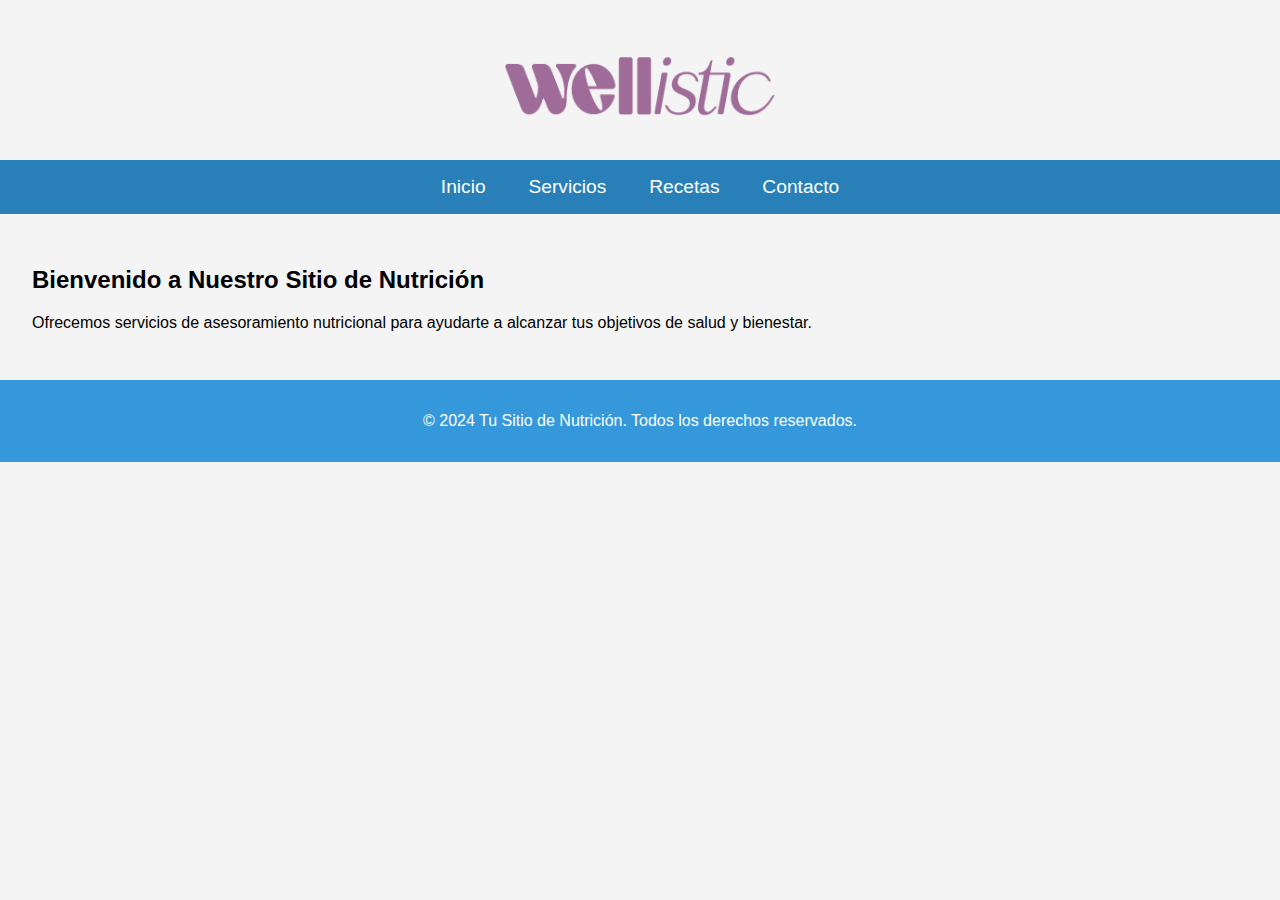
==== index.html @ d5e08f60 "Add files via upload" ====
<!DOCTYPE html>
<html lang="es">
<head>
    <meta charset="UTF-8">
    <meta name="viewport" content="width=device-width, initial-scale=1.0">
    <title>Tu Sitio de Nutrición</title>
    <link rel="stylesheet" href="styles.css">
    
      
</head>
<body>
    <header>
        <h1></h1>
    </header>

    <nav>
        <a href="#">Inicio</a>
        <a href="#">Servicios</a>
        <a href="#">Recetas</a>
        <a href="#">Contacto</a>
    </nav>

    <section>
        <h2>Bienvenido a Nuestro Sitio de Nutrición</h2>
        <p>Ofrecemos servicios de asesoramiento nutricional para ayudarte a alcanzar tus objetivos de salud y bienestar.</p>
    </section>

    <footer>
        <p>&copy; 2024 Tu Sitio de Nutrición. Todos los derechos reservados.</p>
    </footer>
</body>
</html>
---- styles.css ----
body {
    font-family: 'Arial', sans-serif;
    margin: 0;
    padding: 0;
    box-sizing: border-box;
    background-color: #f4f4f4;
}

header {
    background-image: url(img/WELLISTIC_Mesa\ de\ trabajo\ 1.png);
    background-size: 300px 150px; /* Ajusta los valores según tus necesidades */
    background-position: center;
    background-repeat: no-repeat;
    color: #fff;
    text-align: center;
    padding: 5em 0;
}


h1 {
    margin: 0;
    font-size: 2em;
}

nav {
    background-color: #2980b9;
    color: #fff;
    padding: 1em;
    text-align: center;
}

nav a {
    color: #fff;
    text-decoration: none;
    margin: 0 1em;
    font-size: 1.2em;
}

section {
    padding: 2em;
}

footer {
    background-color: #3498db;
    color: #fff;
    text-align: center;
    padding: 1em 0;
}
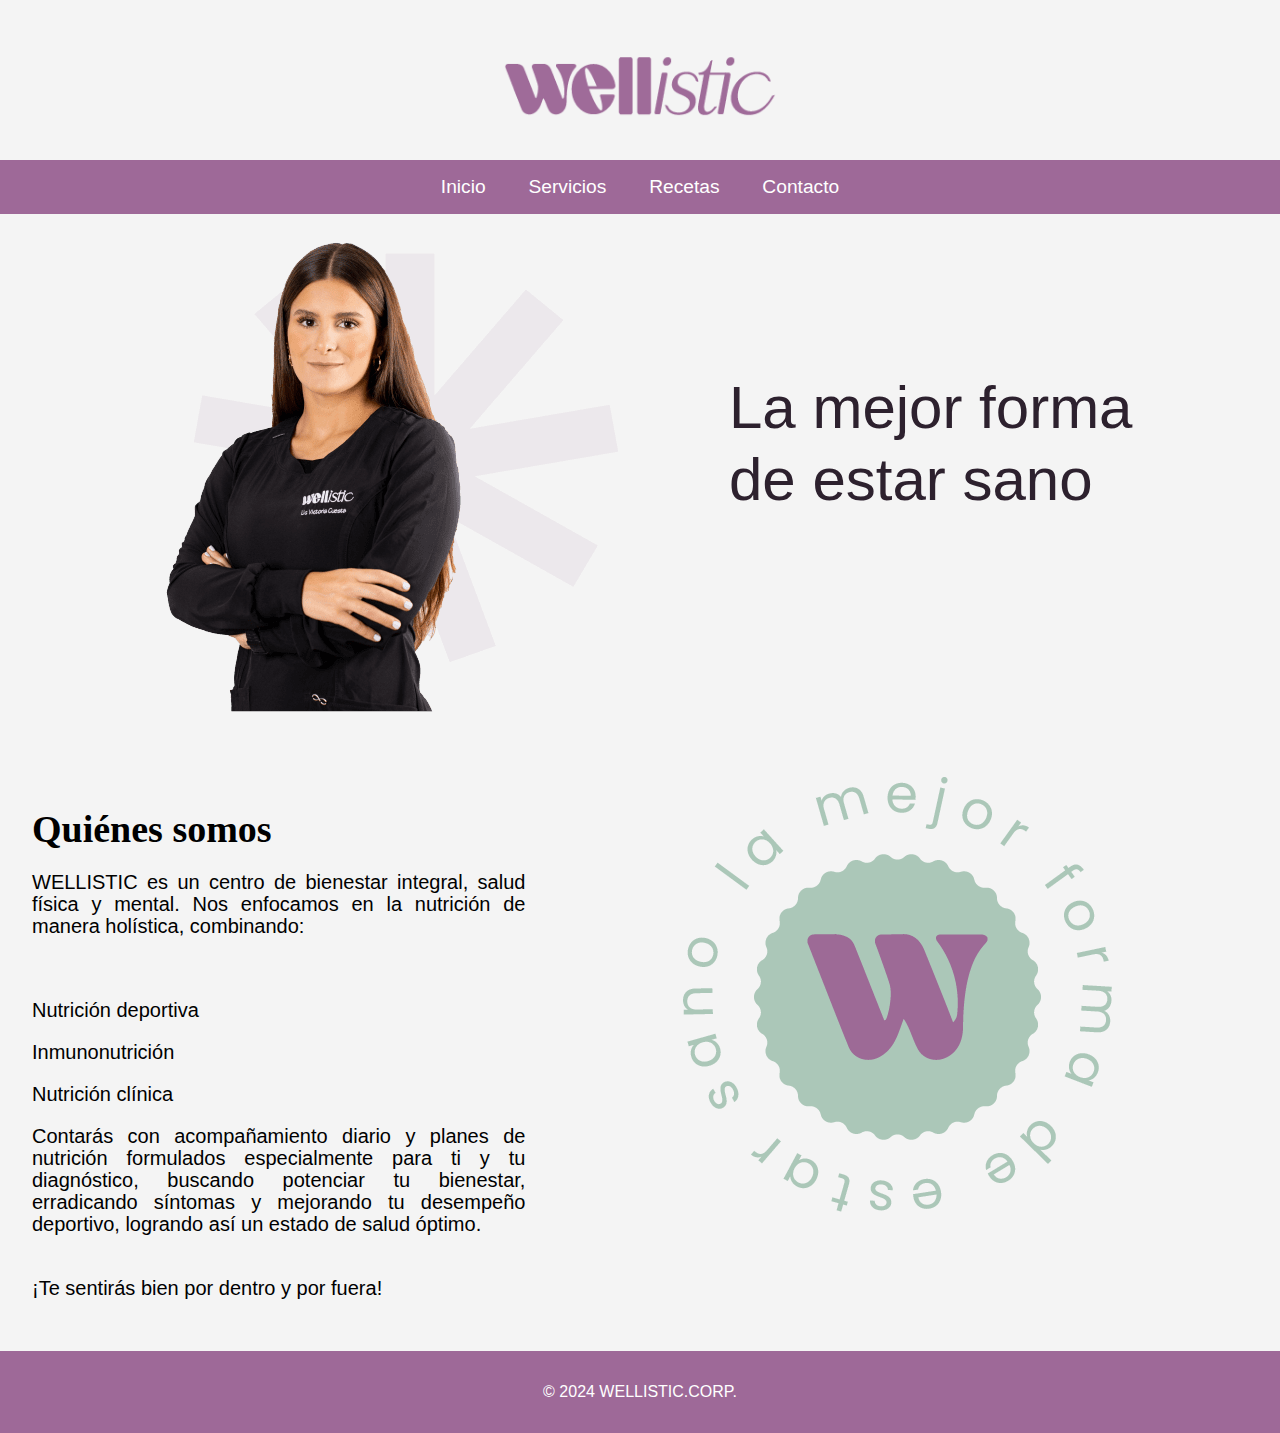
==== commit d0fd9e3a: "Update index.html" ====
--- a/index.html
+++ b/index.html
@@ -5,7 +5,8 @@
     <meta name="viewport" content="width=device-width, initial-scale=1.0">
     <title>Tu Sitio de Nutrición</title>
     <link rel="stylesheet" href="styles.css">
-    
+    <link rel="icon" href="img/WELLISTIC_Mesa de trabajo 1 copia 5.png" type="image/png">
+
       
 </head>
 <body>
@@ -20,13 +21,45 @@
         <a href="#">Contacto</a>
     </nav>
 
+    <div>
+        <div class="contenedor">
+            <div class="imagen">
+                <img src="img/victoria.web-02.png" alt="100px">
+            </div>
+            <div class="texto" style="padding-top: 10%;">
+                <p class="grande">La mejor forma</p>
+                <p class="grande">de estar sano</p>
+            </div>
+        </div>
+        
     <section>
-        <h2>Bienvenido a Nuestro Sitio de Nutrición</h2>
-        <p>Ofrecemos servicios de asesoramiento nutricional para ayudarte a alcanzar tus objetivos de salud y bienestar.</p>
+       
+    <div>
+        <div class="contenedor">
+    
+            <div class="quien" style="font-family: 'Poppins-Regular', sans-serif ;">
+                <h1 >Quiénes somos</h1>
+                <p>WELLISTIC es un centro de bienestar integral, salud física y mental. Nos enfocamos en la nutrición de manera holística, combinando:</p><br>
+                
+                <div class="categorias">
+                    <p>Nutrición deportiva</p>
+                    <p>Inmunonutrición</p>
+                    <p>Nutrición clínica</p>
+                </div>
+                
+                
+                    <p>Contarás con acompañamiento diario y planes de nutrición formulados especialmente para ti y tu diagnóstico, buscando potenciar tu bienestar, erradicando síntomas y mejorando tu desempeño deportivo, logrando así un estado de salud óptimo. </p><br>
+                    
+                    ¡Te sentirás bien por dentro y por fuera!</p>
+            </div>
+            <div class="imagen">
+                <img src="img/la mejor forma de estar sano-05.png" alt="100px">
+            </div>
+        </div>
     </section>
 
     <footer>
-        <p>&copy; 2024 Tu Sitio de Nutrición. Todos los derechos reservados.</p>
+        <p>&copy; 2024 WELLISTIC.CORP.</p>
     </footer>
 </body>
-</html>+</html>
--- a/styles.css
+++ b/styles.css
@@ -1,5 +1,13 @@
+@font-face {
+    font-family: 'Poppins-Regular';
+    src: url('fonts/Poppins-Regular.ttf') format('ttf'), /* Cambia la ruta y el formato según tu fuente */
+         url('fonts/Poppins-Black.ttf') format('ttf');
+    font-weight: normal;
+    font-style: normal;
+}
+
 body {
-    font-family: 'Arial', sans-serif;
+    font-family: 'Poppins-Regular', sans-serif;
     margin: 0;
     padding: 0;
     box-sizing: border-box;
@@ -18,12 +26,13 @@
 
 
 h1 {
+    font-family: 'Poppins-Regular';
     margin: 0;
-    font-size: 2em;
+    font-size: 38px;
 }
 
 nav {
-    background-color: #2980b9;
+    background-color: #9e6998;
     color: #fff;
     padding: 1em;
     text-align: center;
@@ -41,8 +50,32 @@
 }
 
 footer {
-    background-color: #3498db;
+    background-color: #9e6998;
     color: #fff;
     text-align: center;
     padding: 1em 0;
 }
+
+.contenedor {
+    display: flex; /* Utilizamos flexbox para colocar los divs en línea */
+}
+
+.imagen {
+    margin-right: 100px; /* Añadimos un margen a la derecha para separar la imagen del texto */
+    padding-left:  10%;
+}
+.texto {
+    font-size: 60px; 
+    color: #2D212E;
+    line-height: 0.2;
+}
+.quien {
+    padding-top: 5%;
+    font-family: 'Poppins-Regular', sans-serif;
+    line-height: 1.1;
+    font-size: 20px;
+    text-align: justify;
+}
+.categorias p {
+    margin-bottom: 5px; /* Ajusta el margen inferior según tus necesidades */
+}
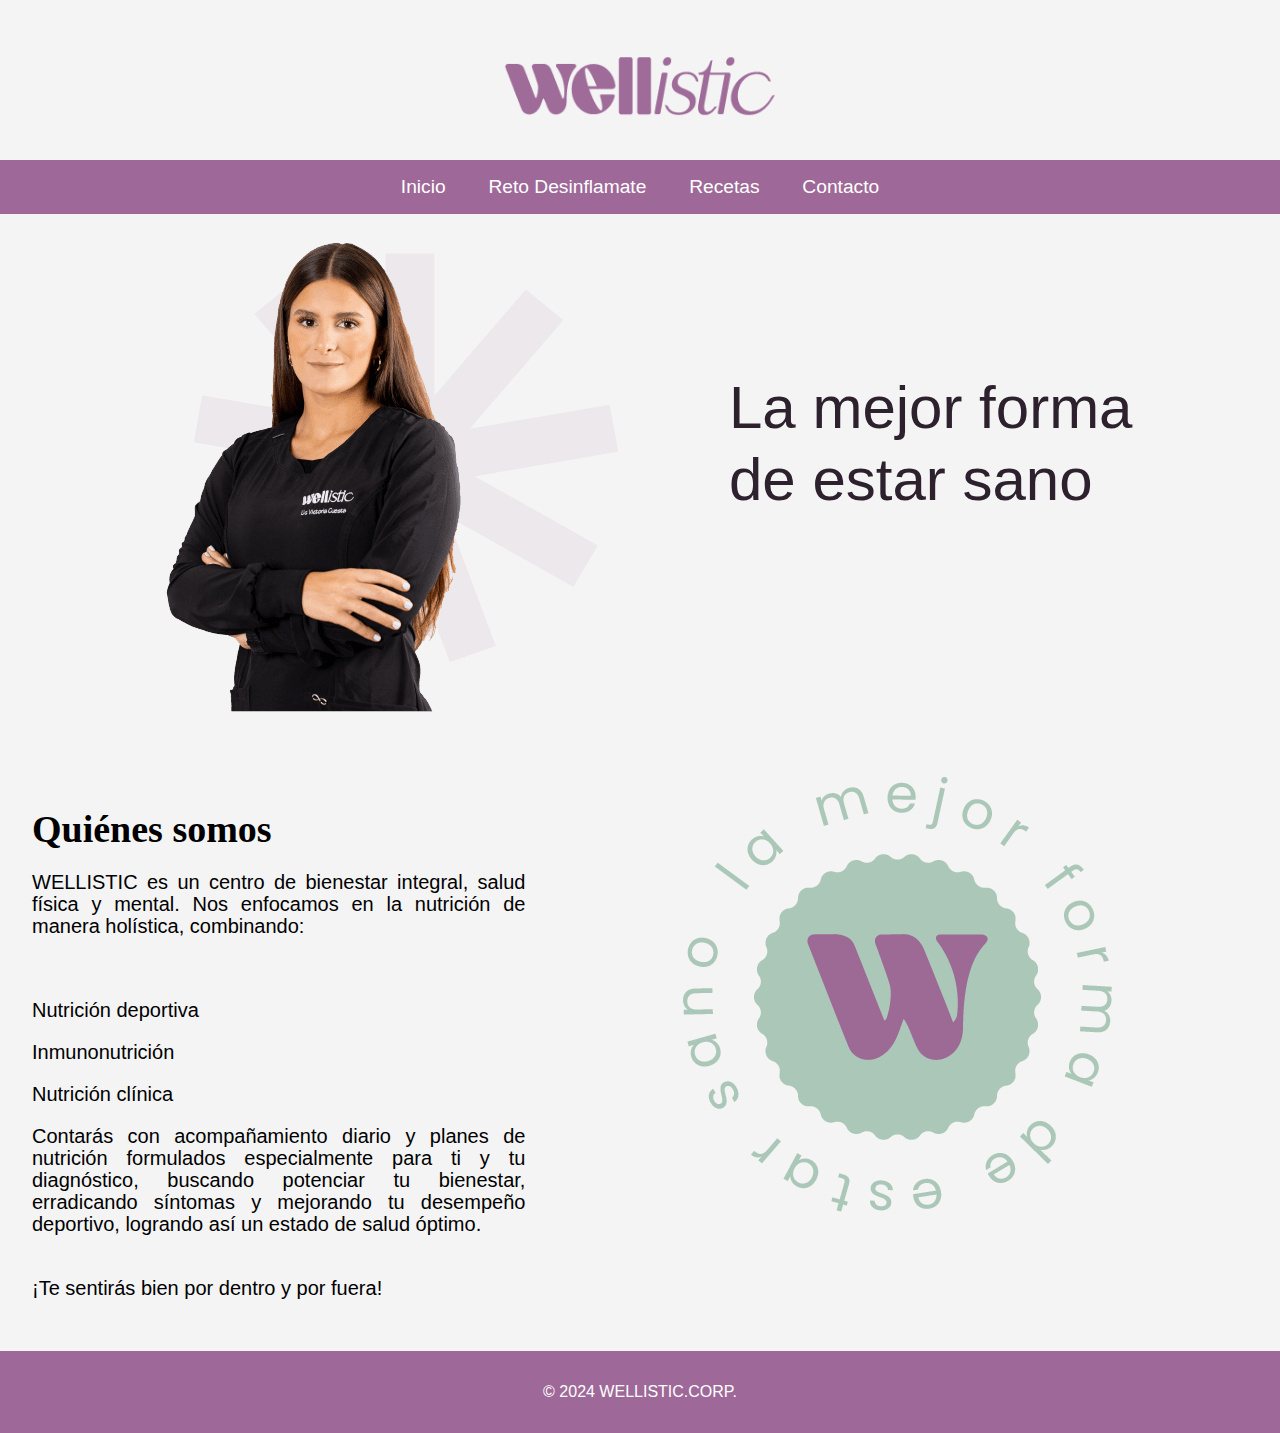
==== commit d0b251b8: "Update index.html" ====
--- a/index.html
+++ b/index.html
@@ -15,8 +15,8 @@
     </header>
 
     <nav>
-        <a href="#">Inicio</a>
-        <a href="#">Servicios</a>
+        <a href="index.html">Inicio</a>
+        <a href="RetoDesinflamate.html">Reto Desinflamate</a>
         <a href="#">Recetas</a>
         <a href="#">Contacto</a>
     </nav>
@@ -57,7 +57,7 @@
             </div>
         </div>
     </section>
-
+<div> <script type="text/javascript" src="https://form.jotform.com/jsform/240105447532044"></script></div>
     <footer>
         <p>&copy; 2024 WELLISTIC.CORP.</p>
     </footer>
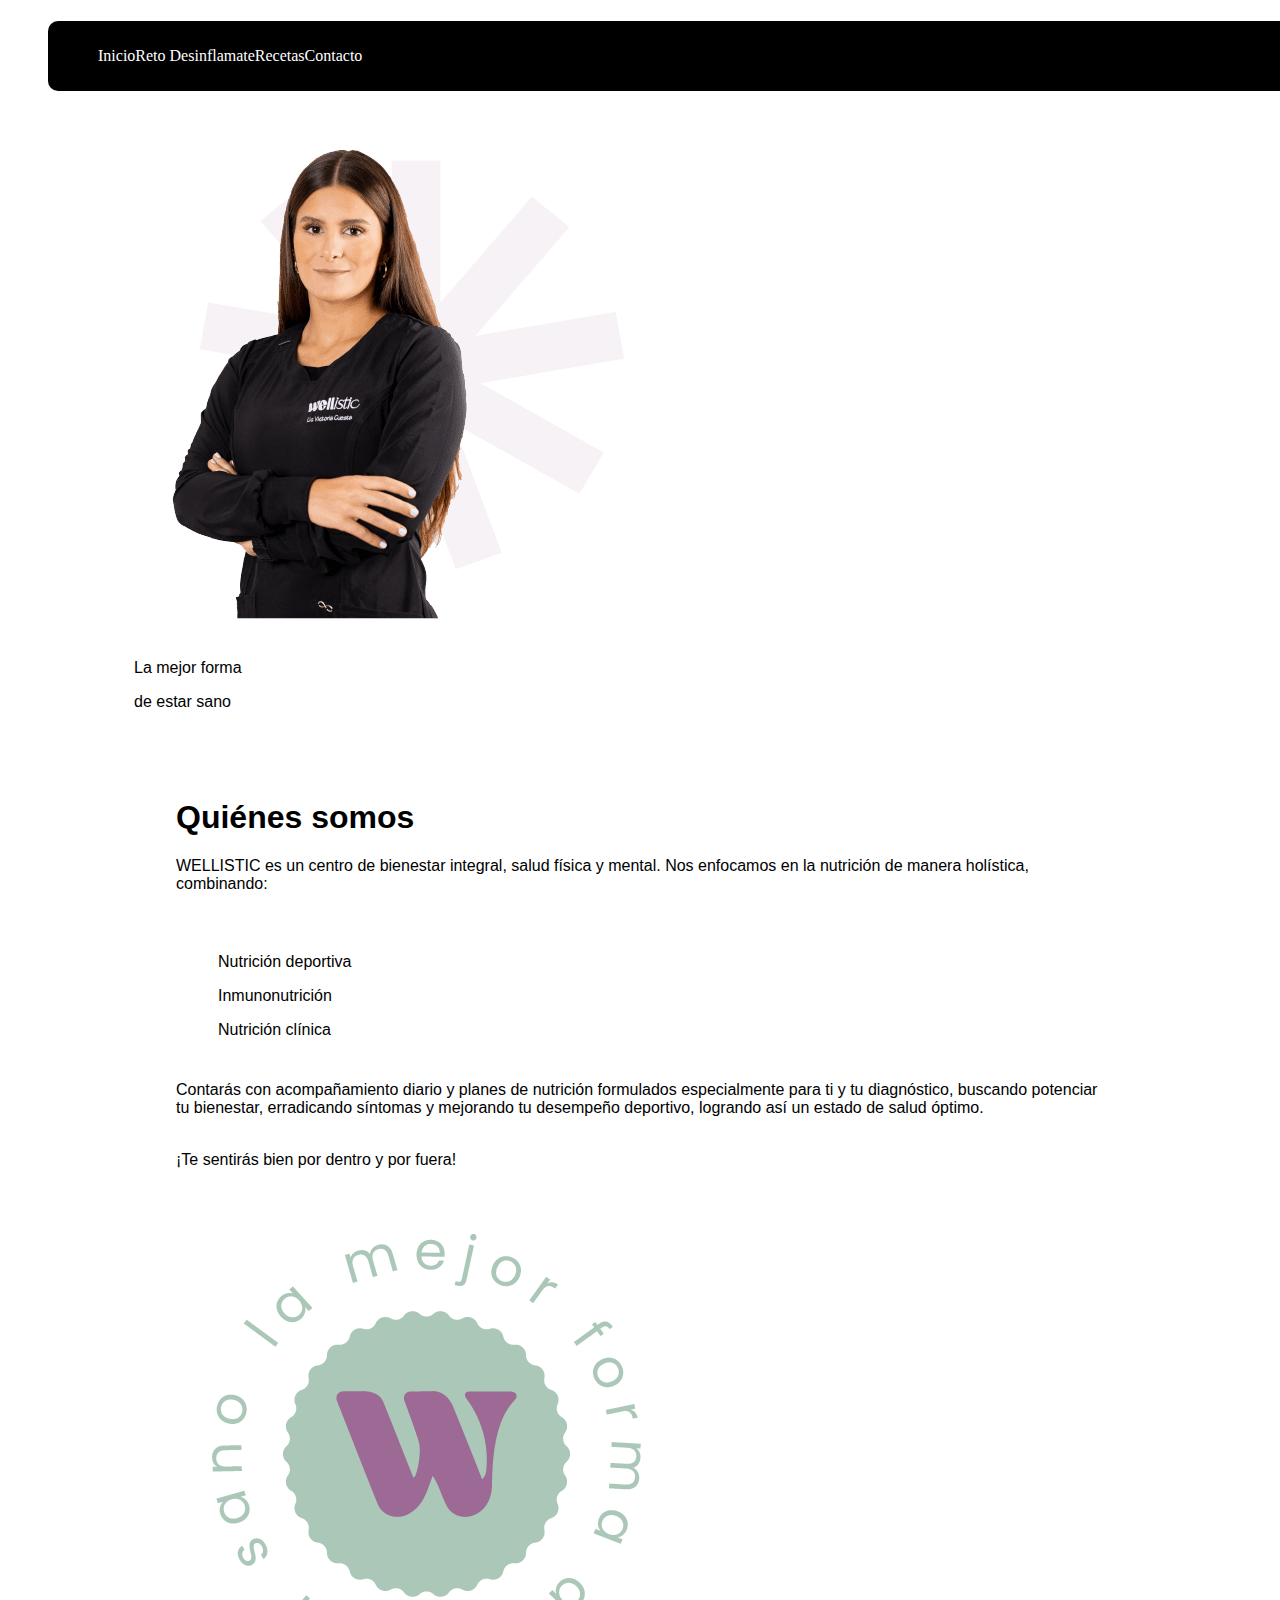
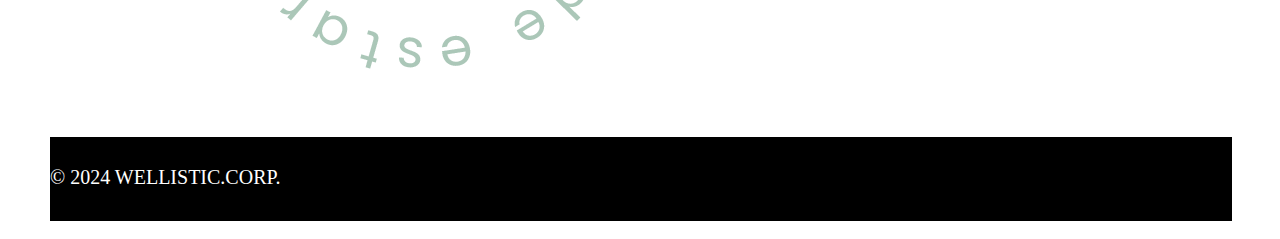
==== commit 07f08bbd: "Update index.html" ====
--- a/index.html
+++ b/index.html
@@ -13,20 +13,23 @@
     <header>
         <h1></h1>
     </header>
-
-    <nav>
-        <a href="index.html">Inicio</a>
-        <a href="RetoDesinflamate.html">Reto Desinflamate</a>
-        <a href="#">Recetas</a>
-        <a href="#">Contacto</a>
-    </nav>
-
+    <div class="container-nav">
+        <nav class="navbar" role="navigation">
+            <ul class = "nav-links">
+                <a href="index.html">Inicio</a>
+                <a href="RetoDesinflamate.html">Reto Desinflamate</a>
+                <a href="#">Recetas</a>
+                <a href="#">Contacto</a>
+            </ul>
+        </nav>
+        <button class="button-menu-toggle">Menú</button>
+    </div>
     <div>
         <div class="contenedor">
-            <div class="imagen">
+            <div class="imagen1">
                 <img src="img/victoria.web-02.png" alt="100px">
             </div>
-            <div class="texto" style="padding-top: 10%;">
+            <div class="texto">
                 <p class="grande">La mejor forma</p>
                 <p class="grande">de estar sano</p>
             </div>
@@ -35,10 +38,10 @@
     <section>
        
     <div>
-        <div class="contenedor">
+        <div class="contenedor1">
     
             <div class="quien" style="font-family: 'Poppins-Regular', sans-serif ;">
-                <h1 >Quiénes somos</h1>
+                <h1>Quiénes somos</h1>
                 <p>WELLISTIC es un centro de bienestar integral, salud física y mental. Nos enfocamos en la nutrición de manera holística, combinando:</p><br>
                 
                 <div class="categorias">
@@ -52,12 +55,12 @@
                     
                     ¡Te sentirás bien por dentro y por fuera!</p>
             </div>
-            <div class="imagen">
+            <div class="imagen2">
                 <img src="img/la mejor forma de estar sano-05.png" alt="100px">
             </div>
         </div>
     </section>
-<div> <script type="text/javascript" src="https://form.jotform.com/jsform/240105447532044"></script></div>
+    <script src="script.js"></script>
     <footer>
         <p>&copy; 2024 WELLISTIC.CORP.</p>
     </footer>
--- a/styles.css
+++ b/styles.css
@@ -1,81 +1,193 @@
-@font-face {
-    font-family: 'Poppins-Regular';
-    src: url('fonts/Poppins-Regular.ttf') format('ttf'), /* Cambia la ruta y el formato según tu fuente */
-         url('fonts/Poppins-Black.ttf') format('ttf');
-    font-weight: normal;
-    font-style: normal;
+.container {
+    width: 100%;
+    margin: auto;
+    padding: 20px;
+    display: flexbox;
+    align-content: center;
+    text-align: center;
+  }
+#banner{
+    background-color: #ffcf00;
+    color: #000;
+    font-family:"Bebas Neue";
+    font-size: 4em;
+    width: 100%;
+    display: flexbox;
+}
+#sub{
+    background-color: #450d54;
+    width:300px;  
+    height:50px;
+    padding-left: 1%;
+    padding-right: 1%;
+    padding-bottom: 1%;
+    padding-top: 0.5px;
+    color: #FFF;
+    font-family: 'Bebas Neue';font-size:1em;
+   
+    text-align: center;
+    border-radius: 10px 10px 10px 10px ;
+    
 }
 
-body {
-    font-family: 'Poppins-Regular', sans-serif;
-    margin: 0;
-    padding: 0;
-    box-sizing: border-box;
-    background-color: #f4f4f4;
+.class2 {
+    background-color: #ffcf00;
+    color: #FFF;
+    padding: 10px 0px 10px 2px;
+    border-radius: 10px 10px 10px 10px;
+    margin-left: 40px;
+    margin-right: 40px;
+    
+    
 }
-
-header {
-    background-image: url(img/WELLISTIC_Mesa\ de\ trabajo\ 1.png);
-    background-size: 300px 150px; /* Ajusta los valores según tus necesidades */
-    background-position: center;
-    background-repeat: no-repeat;
-    color: #fff;
-    text-align: center;
-    padding: 5em 0;
+.caja{
+  display: inline;
 }
-
-
-h1 {
-    font-family: 'Poppins-Regular';
-    margin: 0;
-    font-size: 38px;
+.video{
+  display: flex;
+  flex-direction: column;
+  align-items: center;
+  padding: 50px;
 }
-
-nav {
-    background-color: #9e6998;
-    color: #fff;
-    padding: 1em;
+footer{
+    background-color: #000;
+    color: #FFF;
+    font-family:"Bebas Neue";
+    font-size: 20px;
+    padding-bottom:1%;
+    padding-top: 9px;
+    width: 100%;
+    display: flexbox;
+}
+footer div{
+    background-color: #000;
+    color: #FFF;
+    display: flexbox;
+    align-content: center;
     text-align: center;
 }
+body{
+    font-family: 'Raleway', sans-serif;
+    display: flexbox;
+}
+div{
+    background-color: #FFF;
+    color: #000;
+    padding: 10px 0px 10px 2px;
+    border-radius: 10px 10px 10px 10px;
+    margin-left: 40px;
+    margin-right: 40px;
+    display:block;
 
-nav a {
-    color: #fff;
-    text-decoration: none;
-    margin: 0 1em;
-    font-size: 1.2em;
 }
-
-section {
-    padding: 2em;
-}
-
-footer {
-    background-color: #9e6998;
-    color: #fff;
+.container-nav {
+    display: flex;
+    padding: 10px;
+    height: 50px;
+    background-color: black;
+    font-family:"Bebas Neue";
+    width: 100%;
+  }
+  
+  
+  .navbar {
+    display: flex;
+    justify-content: space-between;
+    width: 100%;
+  }
+  
+  
+  .brand {
+    display: flex;
+    align-items: center;
+  }
+  
+  
+  li>a {
+    padding: 8px 24px;
+  }
+  
+  
+  li {
+    list-style-type: none;
+  }
+  
+  
+  a {
+    color: white;
+    text-decoration:none;
+  }
+  
+  
+  .nav-links {
+    display: flex;
+    align-items: center;
+  }
+  
+  
+  .button-menu-toggle {
+    display: none;
+  }
+  @media (max-width: 768px) {
+    .column {
+      flex: 100%;
+    }
+  
+  
+    .nav-links {
+      display: none;
+    }
+  
+  
+    .button-menu-toggle {
+      display: block;
+      background-color: white;
+      border:none;
+      border-radius: 50px;
+      padding: 0 24px;
+      font-family: monospace;
+      font-weight: bold;
+      font-size: 20px;
+    }
+   
+    .nav-links.nav-links-responsive {
+      position: absolute;
+      display: flex;
+      background-color: rgba(20,20,20,0.95);
+      width: 100%;
+      height: 100%;
+      top: 70px;
+      left: 0;
+      flex-direction: column;
+      padding-top: 200px;
+      align-items: center;
+      gap:70px;
+      font-size: 40px;
+  
+  
+    }
+    #banner{
+        background-color: #ffcf00;
+        color: #000;
+        font-family:"Bebas Neue";
+        font-size: 3em;
+        width: 100%;
+    }
+    .caja{
+      display: flex;
+  flex-direction: column;
+  align-items: center;
+  
+  
+    }
+    iframe,video{
+      width: 200px;
+    }
+    img{
+      width:60%;
+      padding: 50px;
+    }
+  }
+  .greeting{
     text-align: center;
-    padding: 1em 0;
-}
-
-.contenedor {
-    display: flex; /* Utilizamos flexbox para colocar los divs en línea */
-}
-
-.imagen {
-    margin-right: 100px; /* Añadimos un margen a la derecha para separar la imagen del texto */
-    padding-left:  10%;
-}
-.texto {
-    font-size: 60px; 
-    color: #2D212E;
-    line-height: 0.2;
-}
-.quien {
-    padding-top: 5%;
-    font-family: 'Poppins-Regular', sans-serif;
-    line-height: 1.1;
-    font-size: 20px;
-    text-align: justify;
-}
-.categorias p {
-    margin-bottom: 5px; /* Ajusta el margen inferior según tus necesidades */
-}
+  }
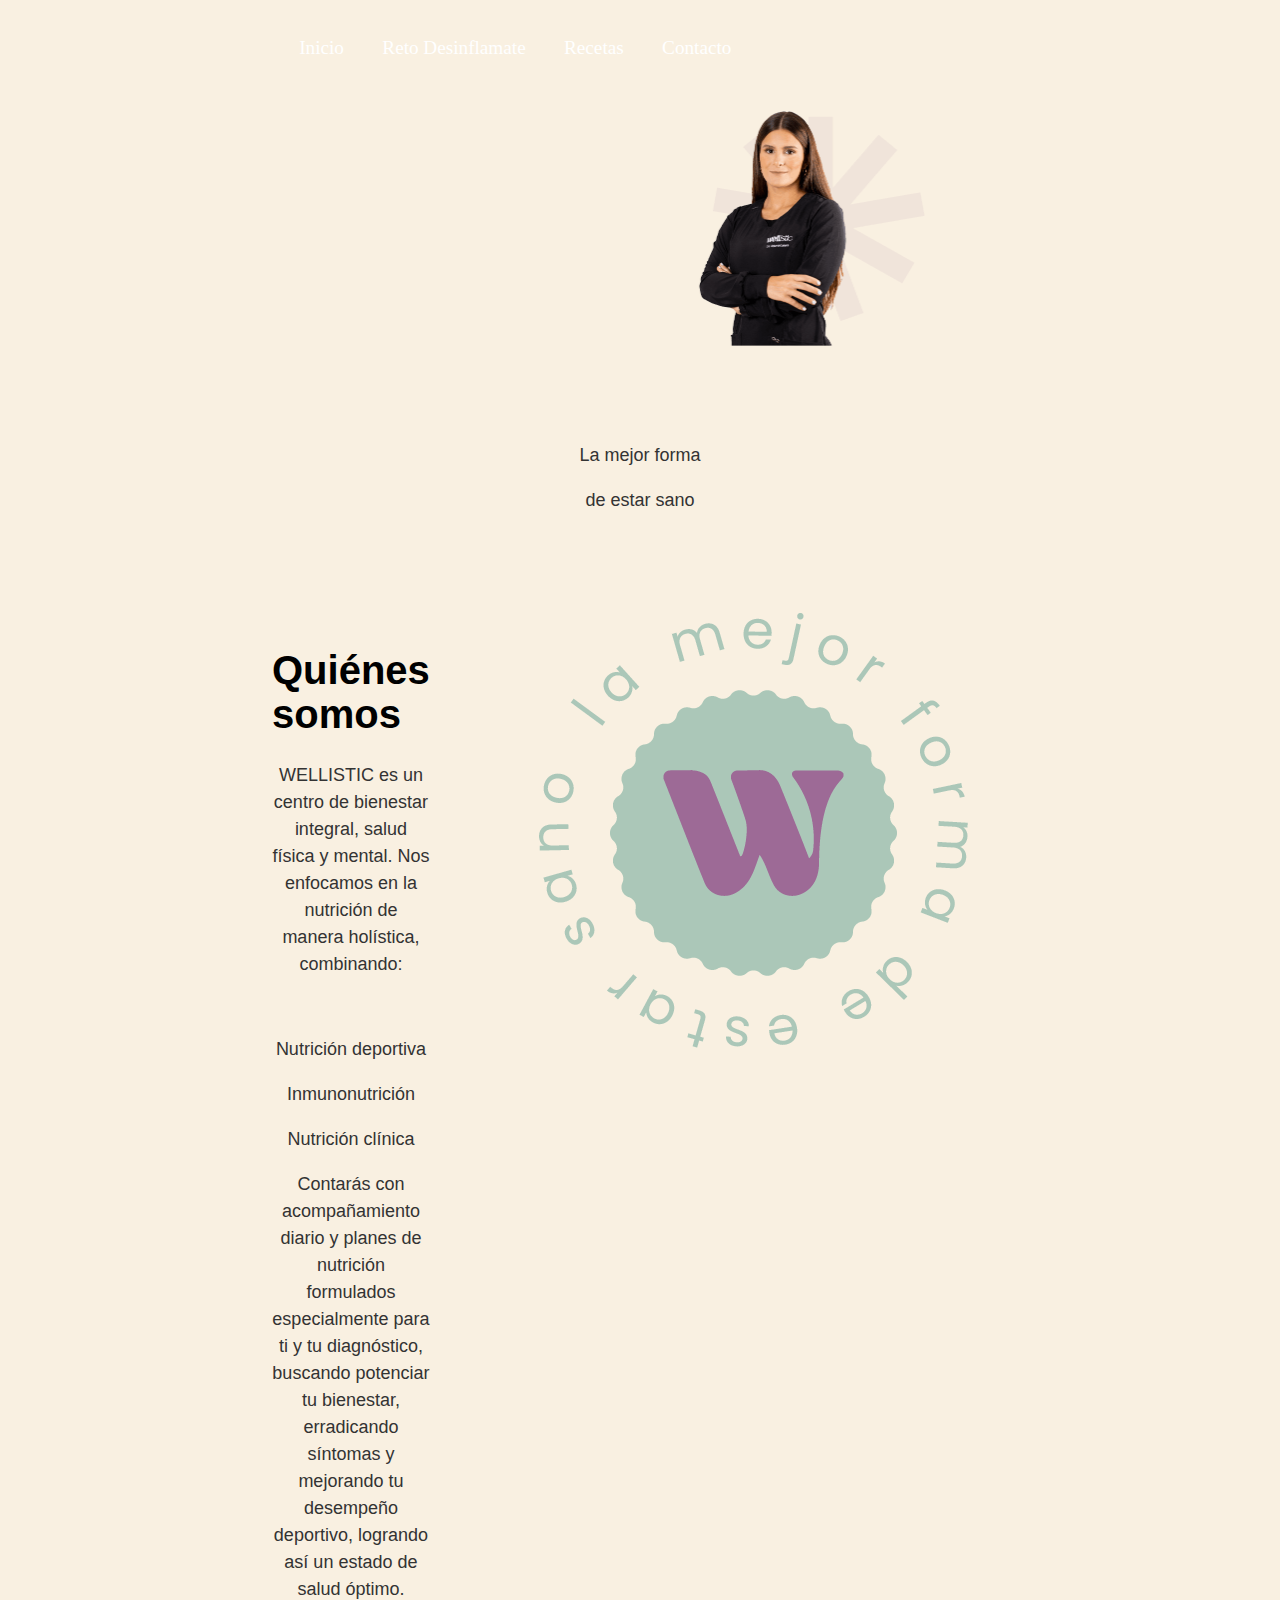
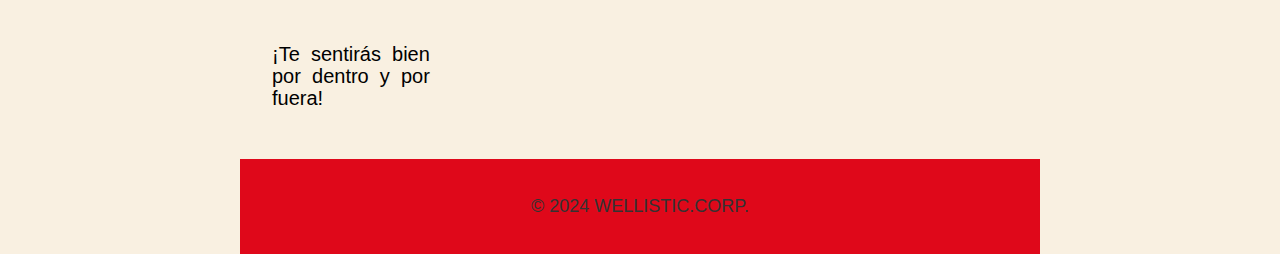
==== commit fa8e6d51: "Update index.html" ====
--- a/index.html
+++ b/index.html
@@ -17,7 +17,7 @@
         <nav class="navbar" role="navigation">
             <ul class = "nav-links">
                 <a href="index.html">Inicio</a>
-                <a href="RetoDesinflamate.html">Reto Desinflamate</a>
+                <a href="RetoMerryFitmas.html">Reto Desinflamate</a>
                 <a href="#">Recetas</a>
                 <a href="#">Contacto</a>
             </ul>
--- a/styles.css
+++ b/styles.css
@@ -1,193 +1,301 @@
-.container {
-    width: 100%;
-    margin: auto;
-    padding: 20px;
-    display: flexbox;
-    align-content: center;
+@font-face {
+    font-family: 'Poppins-Regular';
+    src: url('fonts/Poppins-Regular.ttf') format('ttf'), /* Cambia la ruta y el formato según tu fuente */
+         url('fonts/Poppins-Black.ttf') format('ttf');
+    font-weight: normal;
+    font-style: normal;
+}
+body {
+    font-family: 'Poppins-Regular', sans-serif;
+    margin: 0;
+    padding: 0;
+    box-sizing: border-box;
+    background-color: #F9F0E1;
+}
+div {
+    max-width: 800px; /* Limita el ancho del texto para que no se extienda demasiado */
+    margin: 0 auto; /* Centra el bloque de texto en la página */
+    text-align: justify; /* Justifica el texto */
+}
+
+p {
+    font-size: 18px;
+    line-height: 1.5;
+    color: #333;
     text-align: center;
-  }
-#banner{
-    background-color: #ffcf00;
-    color: #000;
-    font-family:"Bebas Neue";
-    font-size: 4em;
-    width: 100%;
-    display: flexbox;
-}
-#sub{
-    background-color: #450d54;
-    width:300px;  
-    height:50px;
-    padding-left: 1%;
-    padding-right: 1%;
-    padding-bottom: 1%;
-    padding-top: 0.5px;
-    color: #FFF;
-    font-family: 'Bebas Neue';font-size:1em;
-   
+    font-family: Verdana, Geneva, Tahoma, sans-serif;
+}
+h3 {
+    font-size: 25px;
+    line-height: 1;
+    color: #A36140;
     text-align: center;
-    border-radius: 10px 10px 10px 10px ;
-    
-}
-
-.class2 {
-    background-color: #ffcf00;
-    color: #FFF;
-    padding: 10px 0px 10px 2px;
-    border-radius: 10px 10px 10px 10px;
-    margin-left: 40px;
-    margin-right: 40px;
-    
-    
-}
-.caja{
-  display: inline;
-}
-.video{
-  display: flex;
-  flex-direction: column;
-  align-items: center;
-  padding: 50px;
-}
-footer{
-    background-color: #000;
-    color: #FFF;
-    font-family:"Bebas Neue";
-    font-size: 20px;
-    padding-bottom:1%;
-    padding-top: 9px;
-    width: 100%;
-    display: flexbox;
-}
-footer div{
-    background-color: #000;
-    color: #FFF;
-    display: flexbox;
-    align-content: center;
+    font-family: Verdana, Geneva, Tahoma, sans-serif;
+    margin-left: 28px ;
+    margin-right: 15px;
+}
+h4 {
+    font-size: 18px;
+    line-height: 1.5;
+    color: #F9F0E1;
     text-align: center;
-}
-body{
-    font-family: 'Raleway', sans-serif;
-    display: flexbox;
-}
-div{
-    background-color: #FFF;
-    color: #000;
-    padding: 10px 0px 10px 2px;
-    border-radius: 10px 10px 10px 10px;
-    margin-left: 40px;
-    margin-right: 40px;
-    display:block;
-
-}
-.container-nav {
-    display: flex;
-    padding: 10px;
-    height: 50px;
-    background-color: black;
-    font-family:"Bebas Neue";
-    width: 100%;
-  }
-  
-  
-  .navbar {
+    font-family: Verdana, Geneva, Tahoma, sans-serif;
+}
+
+.contenedor {
+    display: flex;
+    flex-direction: column;
+    align-items: center;
+    max-width: 800px;
+    margin: 0 auto;
+    padding: 20px 10px; /* Ajusta el padding superior e inferior según tus necesidades */
+}
+
+
+.contenedor {
+    display: flex;
+    flex-direction: column;
+    align-items: center;
+    max-width: 800px;
+    margin: 0 auto;
+    padding: 20px 10px;
+    box-sizing: border-box; /* Agrega esta propiedad para incluir el padding y border en el tamaño total del contenedor */
+}
+
+
+.navbar {
     display: flex;
     justify-content: space-between;
     width: 100%;
-  }
-  
-  
-  .brand {
-    display: flex;
-    align-items: center;
-  }
-  
-  
-  li>a {
-    padding: 8px 24px;
-  }
-  
-  
-  li {
-    list-style-type: none;
-  }
-  
-  
-  a {
+    background-color: #F9F0E1;
+}
+
+a {
     color: white;
     text-decoration:none;
-  }
-  
-  
-  .nav-links {
+    margin: 0 1em;
+    font-size: 1.2em;
+    font-family: 'Poppins-Regular';
+}
+
+.nav-links {
     display: flex;
     align-items: center;
-  }
-  
-  
-  .button-menu-toggle {
+}
+
+li > a {
+    padding: 8px 24px;
+}
+
+li {
+    list-style-type: none;
+    color: #9e6998;
+    font-size: 20%;
+}
+
+.imagen1 img {
+    max-width: 200px;
+    height: auto;
+    max-height: 400px;
+}
+
+/* Ajustes específicos para pantallas pequeñas */
+@media (max-width: 600px) {
+    .imagen1 {
+        width: 100%; /* Hace que la imagen sea responsive y ocupe el ancho completo */
+        max-width: 400px; /* Ajusta el ancho máximo deseado */
+        max-height: 400px; /* Ajusta la altura máxima deseada */
+        margin-top: 2px;
+        padding-bottom: 0; /* Elimina el padding inferior */
+    }
+
+    .contenedor {
+        padding: 10px; /* Ajusta el padding para pantallas pequeñas */
+    }
+
+    .texto {
+        font-size: 15px; /* Ajusta el tamaño de la fuente para pantallas pequeñas */
+        padding-left: 9px;
+        padding-right: 9px;
+        margin-left: 9%;
+        margin-right: 9%;
+        text-align: center; /* Centra el texto */
+        font-family: 'Poppins-Regular';
+    }
+
+    p {
+        font-size: 15px;
+        line-height: 1.5;
+        color: #333;
+        text-align: justify;
+        margin-left: 9%;
+        margin-right: 9%;
+        font-family: 'Gill Sans', 'Gill Sans MT', Calibri, 'Trebuchet MS', sans-serif;
+    }
+
+    .contenedor {
+        display: flex;
+        flex-direction: column;
+        align-items: center;
+        padding-bottom: 20px; /* Ajusta el espacio entre el contenido y el pie de página */
+    }
+}
+
+
+section {
+    padding: 2em;
+}
+
+footer {
+    background-color: #DF081A;
+    color: #FFFF;
+    text-align: center;
+    padding: 1em 0;
+}
+
+.contenedor {
+    display: flex;
+    background-color: #F9F0E1; /* Utilizamos flexbox para colocar los divs en línea */
+}
+.contenedor1 {
+    display: flex;
+   
+}
+.imagen1 img {
+    max-width: 250px; /* Ajusta el ancho máximo deseado */
+    width: 100%; /* Hace que la imagen sea responsive y ocupe el ancho completo */
+    height: auto;
+    max-height: 800px; /* Ajusta la altura máxima deseada */
+    margin-top: 2px;
+    padding-bottom: 0; /* Elimina el padding inferior */
+    display: block; /* Añade display: block para centrar correctamente */
+  /* Centra la imagen en el lado izquierdo */
+    margin-right: 50px; /* Centra la imagen en el lado derecho */
+    margin-left: 50px;
+}
+
+
+/* Ajusta el margen y el padding para la primera imagen */
+.imagen1 {
+    margin-right: 50px; /* Ajusta el margen derecho según tus necesidades */
+    padding-left: 5%; /* Ajusta el padding izquierdo según tus necesidades */
+}
+.imagen2 {
+    margin-right: 100px; /* Añadimos un margen a la derecha para separar la imagen del texto */
+    padding-left:  10%;
+}
+
+.texto {
+    font-size: 60px; 
+    color: #2D212E;
+    line-height: 0.2;
+    padding-top: 10%;
+}
+.quien {
+    padding-top: 5%;
+    font-family: 'Poppins-Regular', sans-serif;
+    line-height: 1.1;
+    font-size: 20px;
+    text-align: justify;
+    
+}
+.categorias p {
+    margin-bottom: 5px; /* Ajusta el margen inferior según tus necesidades */
+}
+
+.button-menu-toggle {
     display: none;
   }
-  @media (max-width: 768px) {
-    .column {
-      flex: 100%;
-    }
-  
-  
-    .nav-links {
-      display: none;
-    }
-  
-  
+@media (max-width:430x932px) {
+    header {
+        background-image: url(img/WELLISTIC_Mesa\ de\ trabajo\ 1.png);
+        background-size: 150px 75px; /* Ajusta los valores según tus necesidades */
+        background-position: center;
+        background-repeat: no-repeat;
+        color: #fff;
+        text-align: center;
+        padding: 5em 0;
+    }
+
     .button-menu-toggle {
-      display: block;
-      background-color: white;
-      border:none;
-      border-radius: 50px;
-      padding: 0 24px;
-      font-family: monospace;
-      font-weight: bold;
-      font-size: 20px;
-    }
-   
-    .nav-links.nav-links-responsive {
-      position: absolute;
-      display: flex;
-      background-color: rgba(20,20,20,0.95);
-      width: 100%;
-      height: 100%;
-      top: 70px;
-      left: 0;
-      flex-direction: column;
-      padding-top: 200px;
-      align-items: center;
-      gap:70px;
-      font-size: 40px;
-  
-  
-    }
-    #banner{
-        background-color: #ffcf00;
-        color: #000;
-        font-family:"Bebas Neue";
-        font-size: 3em;
+        display: block;
+        background-color: white;
+        border:none;
+        border-radius: 50px;
+        padding: 0 24px;
+        font-family: 'Poppins-Regular', sans-serif;
+        font-weight: bold;
+        font-size: 20px;
+        color: #9e6998;
+      }
+      .nav-links.nav-links-responsive {
+        position: absolute;
+        display: flex;
+        background-color: #e5d9d1;
         width: 100%;
-    }
-    .caja{
-      display: flex;
-  flex-direction: column;
-  align-items: center;
-  
-  
-    }
-    iframe,video{
-      width: 200px;
-    }
-    img{
-      width:60%;
-      padding: 50px;
-    }
-  }
-  .greeting{
-    text-align: center;
-  }
+        height: 100%;
+        top: 70px;
+        left: 0;
+        flex-direction: column;
+        padding-top: 200px;
+        align-items: center;
+        gap:70px;
+        font-size: 80px;
+        color: #9e6998;
+        font-weight: bold;
+        font-family: 'Poppins-Regular';
+      }
+      a {
+        color: #9e6998;
+        text-decoration:none;
+        margin: 0 1em;
+        font-size: 50%;
+
+        
+      }
+      header {
+        background-image: url(img/WELLISTIC_Mesa\ de\ trabajo\ 1.png);
+        background-size: 300px 150px; /* Ajusta los valores según tus necesidades */
+        background-position: center;
+        background-repeat: no-repeat;
+        color: #fff;
+        text-align: center;
+        padding: 5em 0;
+    }
+    .contenedor {
+        display: flex;
+        flex-wrap: wrap;
+        justify-content: space-between;
+        align-items: center;
+        padding: 2em;
+        background-color: #F9F0E1;
+    }
+    .contenedor1 {
+        display: flex;
+        flex-wrap: wrap;
+        justify-content: space-between;
+        align-items: center;
+        padding: 2em;
+    }
+    
+    .imagen1 {
+        
+        width: 100%; /* Hace que la imagen sea responsive y se ajuste al contenedor */
+        max-width: 300px; /* Ajusta el ancho máximo para que sea responsive */
+        max-height: 300px;
+    }
+    .imagen2 {
+        max-width: 200px; /* Establece el ancho máximo deseado */
+        width: 90%; /* Hace que la imagen sea responsive y se ajuste al contenedor */
+        padding-left: 5%;
+        margin-left: 02%;
+    }
+    .texto {
+        font-size: 57px;
+        color: #2D212E;
+        line-height:30px; /* Ajusta el espaciado entre líneas según tus necesidades */
+        margin-top: 5px; /* Ajusta el margen superior según tus necesidades */
+        text-align: center; /* Centra el texto */
+        padding-top: 2%;
+    }
+}
